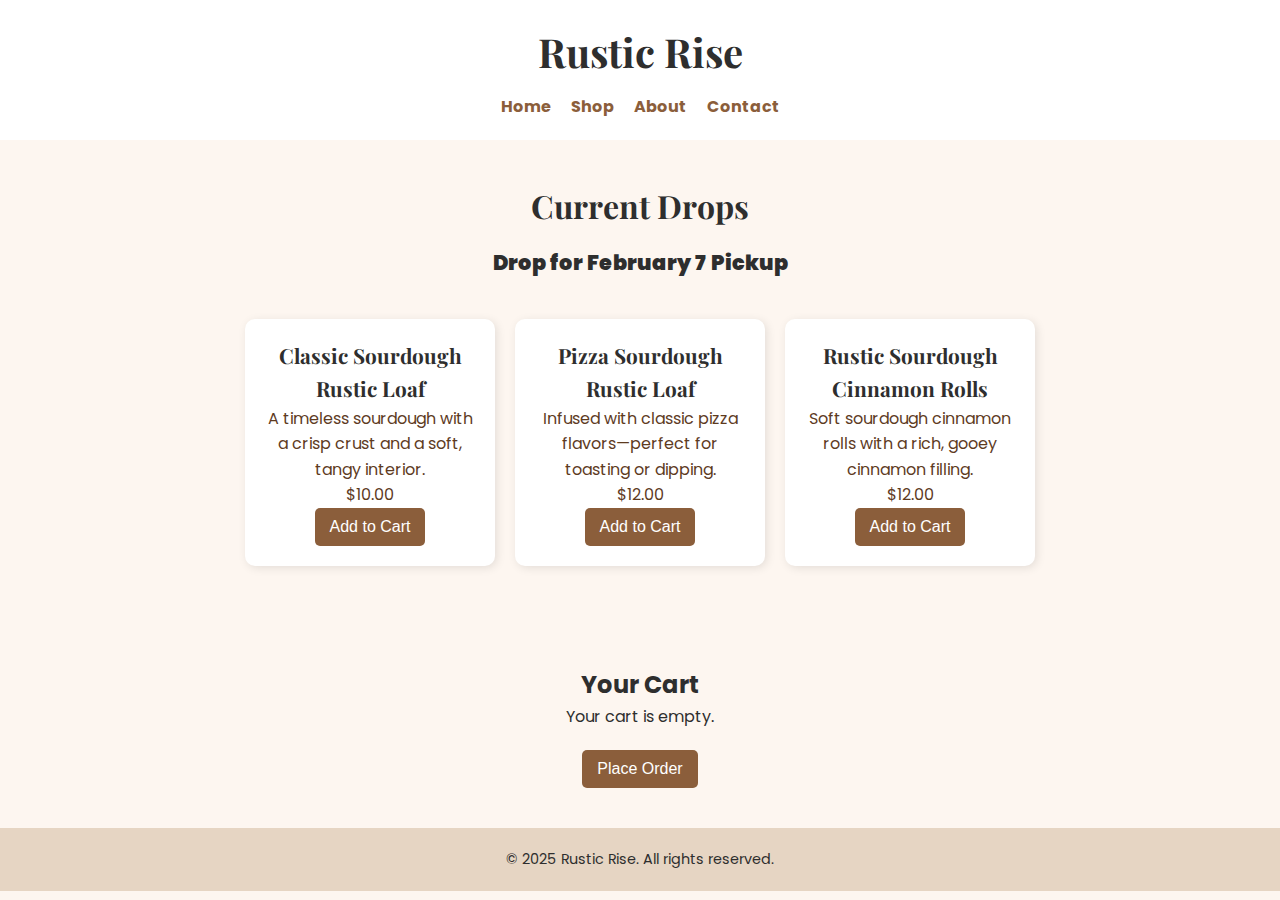
==== shop.html @ 36d509ca "Add files via upload" ====
<!DOCTYPE html>
<html lang="en">
<head>
  <meta charset="UTF-8" />
  <meta name="viewport" content="width=device-width, initial-scale=1" />
  <title>Rustic Rise | Shop</title>
  <link rel="stylesheet" href="style.css" />
</head>
<body>
  <header>
    <h1>Rustic Rise</h1>
    <nav>
      <ul>
        <li><a href="index.html">Home</a></li>
        <li><a href="shop.html">Shop</a></li>
        <li><a href="about.html">About</a></li>
        <li><a href="contact.html">Contact</a></li>
      </ul>
    </nav>
  </header>
  
  <main>
    <section class="shop">
      <h2>Current Drops</h2>
	  <p class="drop-date"><strong>Drop for February 7 Pickup</strong></p>
      <div class="product-list">
        <!-- Product 1 -->
        <div class="product">
          <h3>Classic Sourdough Rustic Loaf</h3>
          <p>A timeless sourdough with a crisp crust and a soft, tangy interior.</p>
          <p class="price">$10.00</p>
          <button onclick="addToCart(1, 'Classic Sourdough Rustic Loaf', 10.00)">Add to Cart</button>
        </div>
        <!-- Product 2 -->
        <div class="product">
          <h3>Pizza Sourdough Rustic Loaf</h3>
          <p>Infused with classic pizza flavors—perfect for toasting or dipping.</p>
          <p class="price">$12.00</p>
          <button onclick="addToCart(2, 'Pizza Sourdough Rustic Loaf', 12.00)">Add to Cart</button>
        </div>
        <!-- Product 3 -->
        <div class="product">
          <h3>Rustic Sourdough Cinnamon Rolls</h3>
          <p>Soft sourdough cinnamon rolls with a rich, gooey cinnamon filling.</p>
          <p class="price">$12.00</p>
          <button onclick="addToCart(3, 'Rustic Sourdough Cinnamon Rolls', 12.00)">Add to Cart</button>
        </div>
      </div>
    </section>
    
    <section class="cart-section">
      <h2>Your Cart</h2>
      <div id="cart">
        <p>Your cart is empty.</p>
      </div>
      <!-- Refresh Notice -->
      <p class="cart-refresh-note" style="display: none;"><strong>Note:</strong> Refresh the page to clear your cart and start over.</p>
      
      <!-- Place Order Button -->
      <div class="checkout-button" style="text-align: center; margin-top: 20px;">
        <button id="place-order" class="btn">Place Order</button>
      </div>
    </section>

   <!-- Checkout Modal -->
  <div id="checkout-modal" class="modal">
    <div class="modal-content">
      <span class="close">&times;</span>
      <h2>Place Your Order</h2>
      <form id="checkout-form">
        <!-- Customer Information -->
        <label for="first-name">First Name:</label>
        <input type="text" id="first-name" name="firstName" required>

        <label for="last-name">Last Name:</label>
        <input type="text" id="last-name" name="lastName" required>

        <label for="phone">Phone Number:</label>
        <input type="tel" id="phone" name="phone">

        <label for="email">Email:</label>
        <input type="email" id="email" name="email">

        <p><em>Note: Please provide at least a phone number or an email.</em></p>

        <!-- Payment Method -->
        <p>Please select your payment method:</p>
        <label>
          <input type="radio" name="payment" value="Cash" required> Cash
        </label><br>
        <label>
          <input type="radio" name="payment" value="Venmo" required> Venmo
        </label><br><br>
        
        <button type="submit" class="btn">Submit Order</button>
      </form>
    </div>
  </div>
  </main>
  
  <footer>
    <p>&copy; 2025 Rustic Rise. All rights reserved.</p>
  </footer>
  
  <script src="script.js"></script>
</body>
</html>
---- style.css ----
/* Rustic Rise Styling - Matching Social Media Theme */
@import url('https://fonts.googleapis.com/css2?family=Playfair+Display:wght@700&family=Poppins:wght@300;400&display=swap');

* {
  margin: 0;
  padding: 0;
  box-sizing: border-box;
}

body {
  font-family: 'Poppins', sans-serif;
  background-color: #FDF6F0;
  color: #2E2E2E;
  line-height: 1.6;
}

/* Header */
header {
  background-color: #fff;
  padding: 20px;
  text-align: center;
}

header h1 {
  font-family: 'Playfair Display', serif;
  font-size: 2.5em;
  color: #2E2E2E;
}

nav ul {
  list-style: none;
  display: flex;
  justify-content: center;
  gap: 20px;
  margin-top: 10px;
}

nav ul li a {
  text-decoration: none;
  color: #8B5E3B;
  font-weight: bold;
  transition: color 0.3s;
}

nav ul li a:hover {
  color: #5E3B1F;
}

/* Hero Section */
.hero {
  background: url('sourdough-texture.jpg') center/cover no-repeat;
  min-height: 60vh;
  display: flex;
  align-items: center;
  justify-content: center;
  text-align: center;
  color: #2E2E2E;
  padding: 40px;
}

.hero h2 {
  font-size: 2.2em;
  font-family: 'Playfair Display', serif;
  font-weight: bold;
}

.hero p {
  font-size: 1.2em;
  margin-top: 10px;
}

/* Shop Section */
.shop {
  text-align: center;
  padding: 40px;
}

.shop h2 {
  font-size: 2em;
  font-family: 'Playfair Display', serif;
  margin-bottom: 15px;
}

.drop-date {
  font-size: 1.3em;
  font-weight: bold;
  margin-bottom: 20px;
}

.product-list {
  display: flex;
  justify-content: center;
  gap: 20px;
  flex-wrap: wrap;
  padding: 20px;
}

.product {
  background: white;
  padding: 20px;
  border-radius: 10px;
  box-shadow: 2px 2px 10px rgba(0, 0, 0, 0.1);
  text-align: center;
  width: 250px;
}

.product h3 {
  font-size: 1.3em;
  font-family: 'Playfair Display', serif;
}

.product p {
  font-size: 1em;
  color: #5E3B1F;
}

button {
  background-color: #8B5E3B;
  color: white;
  border: none;
  padding: 10px 15px;
  font-size: 1em;
  border-radius: 5px;
  cursor: pointer;
}

button:hover {
  background-color: #5E3B1F;
}

/* Footer */
footer {
  text-align: center;
  padding: 20px;
  background-color: #E6D5C3;
  margin-top: 20px;
  font-size: 0.9em;
}

/* Checkout Modal Styling */
.modal {
  display: none; /* Hide by default */
  position: fixed;
  z-index: 1000;
  left: 0;
  top: 0;
  width: 100%;
  height: 100%;
  background-color: rgba(0, 0, 0, 0.5);
}

.modal-content {
  background-color: white;
  padding: 20px;
  border-radius: 10px;
  width: 90%;
  max-width: 500px;
  margin: 10% auto;
  text-align: left;
  position: relative;
  box-shadow: 0px 4px 10px rgba(0, 0, 0, 0.2);
}

.modal .close {
  position: absolute;
  right: 15px;
  top: 10px;
  font-size: 1.5em;
  cursor: pointer;
}

/* Checkout Form Styling */
.modal-content form {
  display: flex;
  flex-direction: column;
  gap: 10px;
}

.modal-content label {
  font-weight: bold;
}

.modal-content input[type="text"],
.modal-content input[type="tel"],
.modal-content input[type="email"] {
  width: 100%;
  padding: 8px;
  border: 1px solid #ccc;
  border-radius: 5px;
}

.modal-content p {
  font-size: 0.9em;
  color: #555;
}

.modal-content button {
  width: 100%;
  padding: 10px;
  font-size: 1em;
}


/* Cart Section Styling */
.cart-section {
  text-align: center;
  margin: 40px auto;
  max-width: 600px;
}

#cart table {
  width: 100%;
  border-collapse: collapse;
  margin: 0 auto;
}

#cart th, #cart td {
  padding: 10px;
  text-align: center;
}

#cart th {
  background-color: #e6d5c3;
  font-weight: bold;
}

#cart td {
  border-bottom: 1px solid #ddd;
}

#cart .total-row {
  font-weight: bold;
}

/* Contact Form Styling */
.contact-form {
  max-width: 600px;
  margin: 0 auto;
  padding: 20px;
  background: white;
  border-radius: 10px;
  box-shadow: 2px 2px 10px rgba(0, 0, 0, 0.1);
}

.contact-form label {
  display: block;
  font-weight: bold;
  margin-top: 10px;
}

.contact-form input,
.contact-form textarea {
  width: 100%;
  padding: 8px;
  margin-top: 5px;
  border: 1px solid #ccc;
  border-radius: 5px;
}

.contact-form textarea {
  height: 100px;
}

.contact-form button {
  display: block;
  width: 100%;
  padding: 10px;
  font-size: 1em;
  background-color: #8B5E3B;
  color: white;
  border: none;
  border-radius: 5px;
  margin-top: 15px;
  cursor: pointer;
}

.contact-form button:hover {
  background-color: #5E3B1F;
}

/* Fix for Order Confirmation Text */
.modal-content pre {
  white-space: pre-wrap; /* Ensures text wraps inside the box */
  word-wrap: break-word;  /* Breaks long words to fit */
  overflow-wrap: break-word;
  max-width: 100%; /* Ensures text does not exceed modal width */
}
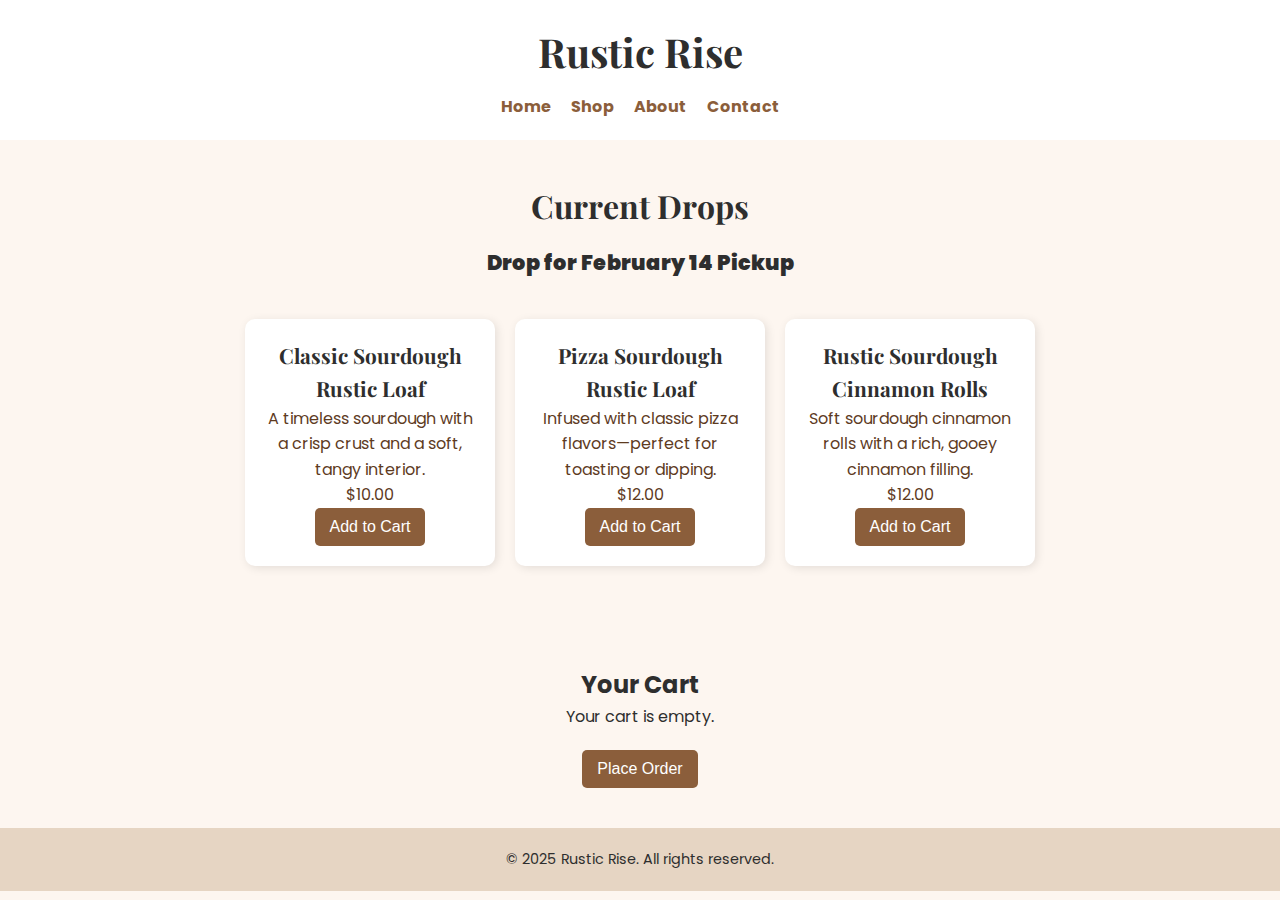
==== commit 46397deb: "Add files via upload" ====
--- a/shop.html
+++ b/shop.html
@@ -22,29 +22,34 @@
   <main>
     <section class="shop">
       <h2>Current Drops</h2>
-	  <p class="drop-date"><strong>Drop for February 7 Pickup</strong></p>
+	  <p class="drop-date"><strong>Drop for February 14 Pickup</strong></p>
+	  <p id="order-limit-note" class="order-limit-note" style="display: none;">
+		  <strong>Missed ordering your bread? Come back next week to order!</strong>
+	  </p>
       <div class="product-list">
-        <!-- Product 1 -->
-        <div class="product">
-          <h3>Classic Sourdough Rustic Loaf</h3>
-          <p>A timeless sourdough with a crisp crust and a soft, tangy interior.</p>
-          <p class="price">$10.00</p>
-          <button onclick="addToCart(1, 'Classic Sourdough Rustic Loaf', 10.00)">Add to Cart</button>
-        </div>
-        <!-- Product 2 -->
-        <div class="product">
-          <h3>Pizza Sourdough Rustic Loaf</h3>
-          <p>Infused with classic pizza flavors—perfect for toasting or dipping.</p>
-          <p class="price">$12.00</p>
-          <button onclick="addToCart(2, 'Pizza Sourdough Rustic Loaf', 12.00)">Add to Cart</button>
-        </div>
-        <!-- Product 3 -->
-        <div class="product">
-          <h3>Rustic Sourdough Cinnamon Rolls</h3>
-          <p>Soft sourdough cinnamon rolls with a rich, gooey cinnamon filling.</p>
-          <p class="price">$12.00</p>
-          <button onclick="addToCart(3, 'Rustic Sourdough Cinnamon Rolls', 12.00)">Add to Cart</button>
-        </div>
+       <!-- Product 1 -->
+		<div class="product">
+		  <h3>Classic Sourdough Rustic Loaf</h3>
+		  <p>A timeless sourdough with a crisp crust and a soft, tangy interior.</p>
+		  <p class="price">$10.00</p>
+		  <button onclick="addToCart(1, 'Classic Sourdough Rustic Loaf', 10.00, 5)" data-limit="5">Add to Cart</button>
+		</div>
+
+		<!-- Product 2 -->
+		<div class="product">
+		  <h3>Pizza Sourdough Rustic Loaf</h3>
+		  <p>Infused with classic pizza flavors—perfect for toasting or dipping.</p>
+		  <p class="price">$12.00</p>
+		  <button onclick="addToCart(2, 'Pizza Sourdough Rustic Loaf', 12.00, 3)" data-limit="3">Add to Cart</button>
+		</div>
+
+		<!-- Product 3 -->
+		<div class="product">
+		  <h3>Rustic Sourdough Cinnamon Rolls</h3>
+		  <p>Soft sourdough cinnamon rolls with a rich, gooey cinnamon filling.</p>
+		  <p class="price">$12.00</p>
+		  <button onclick="addToCart(3, 'Rustic Sourdough Cinnamon Rolls', 12.00, 4)" data-limit="4">Add to Cart</button>
+		</div>
       </div>
     </section>
     
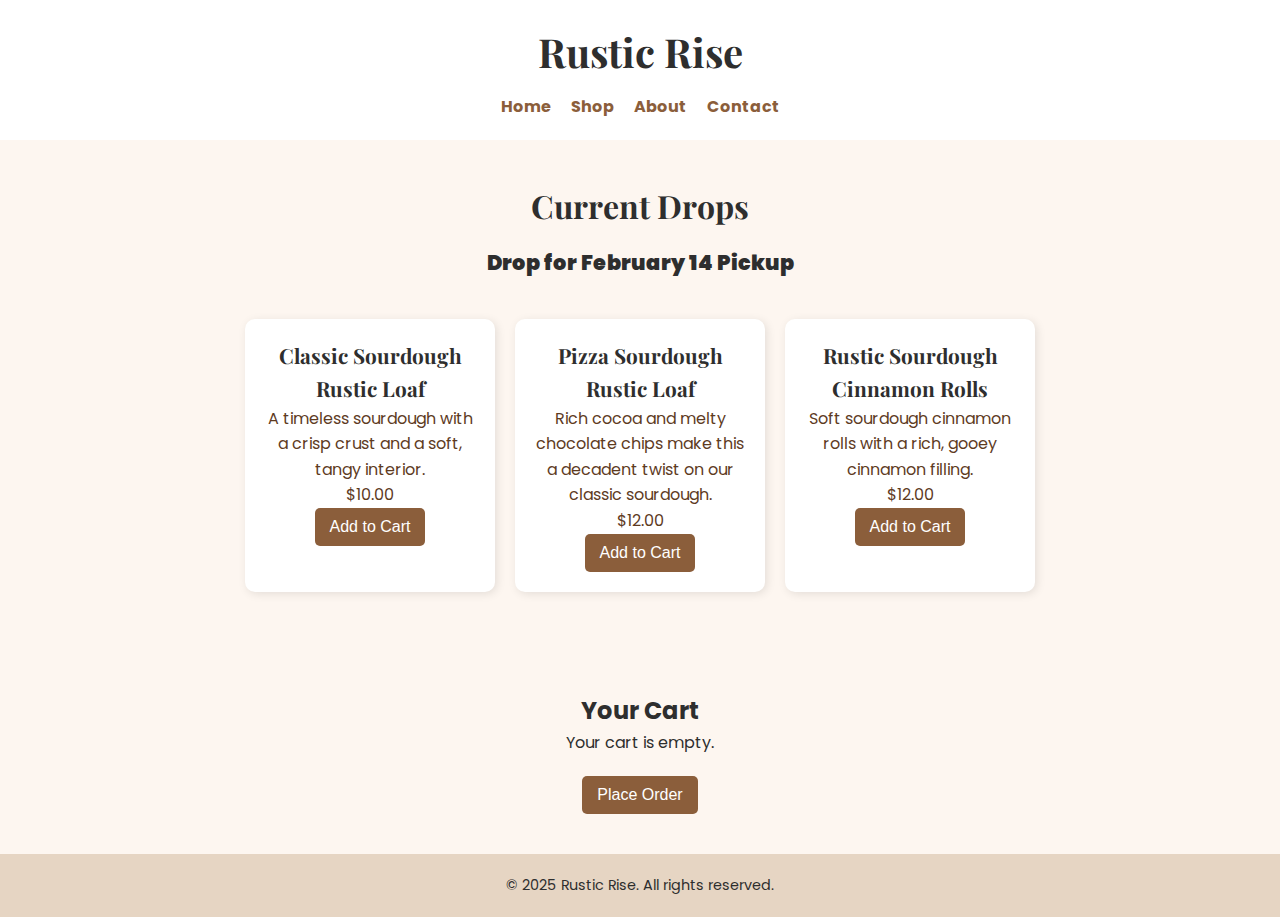
==== commit 2c344ead: "Add files via upload" ====
--- a/shop.html
+++ b/shop.html
@@ -32,15 +32,15 @@
 		  <h3>Classic Sourdough Rustic Loaf</h3>
 		  <p>A timeless sourdough with a crisp crust and a soft, tangy interior.</p>
 		  <p class="price">$10.00</p>
-		  <button onclick="addToCart(1, 'Classic Sourdough Rustic Loaf', 10.00, 5)" data-limit="5">Add to Cart</button>
+		  <button onclick="addToCart(1, 'Classic Sourdough Rustic Loaf', 10.00, 6)" data-limit="6">Add to Cart</button>
 		</div>
 
 		<!-- Product 2 -->
 		<div class="product">
 		  <h3>Pizza Sourdough Rustic Loaf</h3>
-		  <p>Infused with classic pizza flavors—perfect for toasting or dipping.</p>
+		  <p>Rich cocoa and melty chocolate chips make this a decadent twist on our classic sourdough.</p>
 		  <p class="price">$12.00</p>
-		  <button onclick="addToCart(2, 'Pizza Sourdough Rustic Loaf', 12.00, 3)" data-limit="3">Add to Cart</button>
+		  <button onclick="addToCart(2, 'Double Chocolate Sourdough Rustic Loaf', 12.00, 6)" data-limit="6">Add to Cart</button>
 		</div>
 
 		<!-- Product 3 -->
@@ -103,6 +103,11 @@
   </div>
   </main>
   
+  <button id="reset-orders" style="display: none; margin-top: 20px; padding: 10px; background-color: #d9534f; color: white; border: none; border-radius: 5px; cursor: pointer;">
+  Reset Weekly Orders
+  </button>
+
+  
   <footer>
     <p>&copy; 2025 Rustic Rise. All rights reserved.</p>
   </footer>
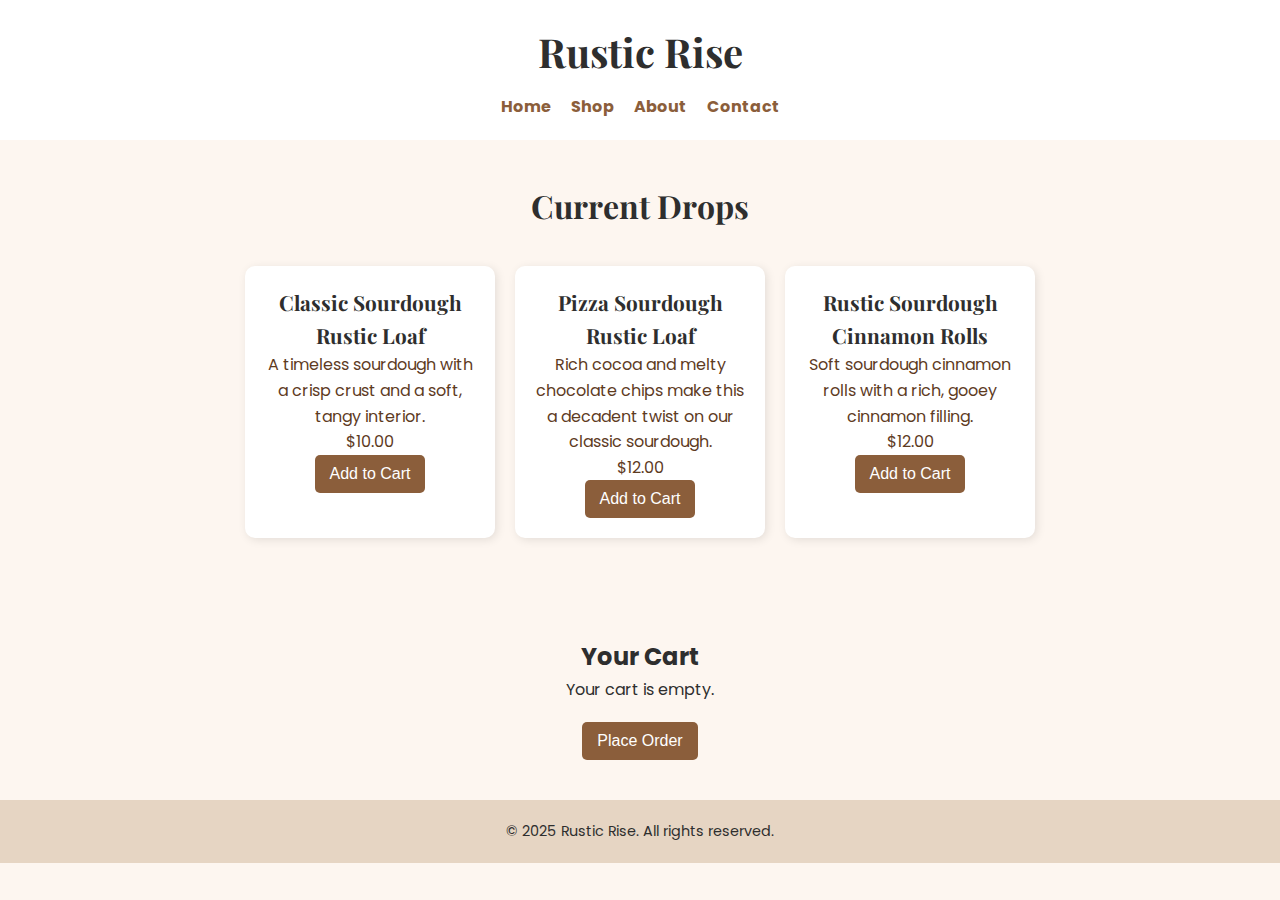
==== commit 79dcb3b2: "Add files via upload" ====
--- a/shop.html
+++ b/shop.html
@@ -20,11 +20,10 @@
   </header>
   
   <main>
-    <section class="shop">
-      <h2>Current Drops</h2>
-	  <p class="drop-date"><strong>Drop for February 14 Pickup</strong></p>
+    <section class="shop hidden-until-ready">
+	  <h2>Current Drops</h2>
 	  <p id="order-limit-note" class="order-limit-note" style="display: none;">
-		  <strong>Missed ordering your bread? Come back next week to order!</strong>
+		<strong>Missed ordering your bread? Come back next week to order!</strong>
 	  </p>
       <div class="product-list">
        <!-- Product 1 -->
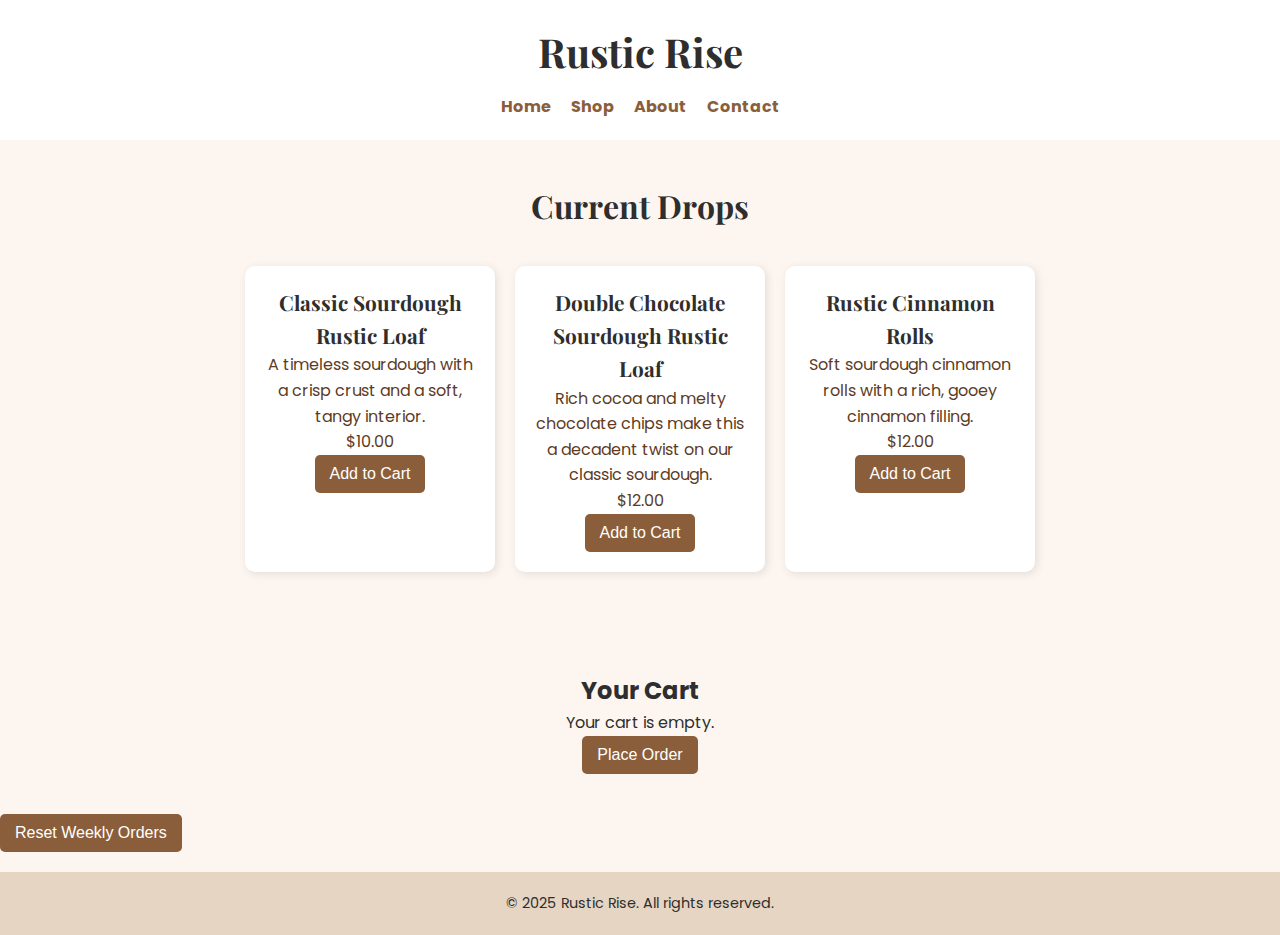
==== commit 8e8864be: "Add files via upload" ====
--- a/shop.html
+++ b/shop.html
@@ -1,116 +1,82 @@
 <!DOCTYPE html>
 <html lang="en">
 <head>
-  <meta charset="UTF-8" />
-  <meta name="viewport" content="width=device-width, initial-scale=1" />
-  <title>Rustic Rise | Shop</title>
-  <link rel="stylesheet" href="style.css" />
+    <meta charset="UTF-8">
+    <meta name="viewport" content="width=device-width, initial-scale=1">
+    <title>Rustic Rise | Shop</title>
+    <link rel="stylesheet" href="style.css">
 </head>
 <body>
-  <header>
+
+<header>
     <h1>Rustic Rise</h1>
     <nav>
-      <ul>
-        <li><a href="index.html">Home</a></li>
-        <li><a href="shop.html">Shop</a></li>
-        <li><a href="about.html">About</a></li>
-        <li><a href="contact.html">Contact</a></li>
-      </ul>
+        <ul>
+            <li><a href="index.html">Home</a></li>
+            <li><a href="shop.html">Shop</a></li>
+            <li><a href="about.html">About</a></li>
+            <li><a href="contact.html">Contact</a></li>
+        </ul>
     </nav>
-  </header>
-  
-  <main>
-    <section class="shop hidden-until-ready">
-	  <h2>Current Drops</h2>
-	  <p id="order-limit-note" class="order-limit-note" style="display: none;">
-		<strong>Missed ordering your bread? Come back next week to order!</strong>
-	  </p>
-      <div class="product-list">
-       <!-- Product 1 -->
-		<div class="product">
-		  <h3>Classic Sourdough Rustic Loaf</h3>
-		  <p>A timeless sourdough with a crisp crust and a soft, tangy interior.</p>
-		  <p class="price">$10.00</p>
-		  <button onclick="addToCart(1, 'Classic Sourdough Rustic Loaf', 10.00, 6)" data-limit="6">Add to Cart</button>
-		</div>
+</header>
 
-		<!-- Product 2 -->
-		<div class="product">
-		  <h3>Pizza Sourdough Rustic Loaf</h3>
-		  <p>Rich cocoa and melty chocolate chips make this a decadent twist on our classic sourdough.</p>
-		  <p class="price">$12.00</p>
-		  <button onclick="addToCart(2, 'Double Chocolate Sourdough Rustic Loaf', 12.00, 6)" data-limit="6">Add to Cart</button>
-		</div>
+<main>
+    <section class="shop">
+        <h2>Current Drops</h2>
+        <p id="order-limit-note" class="order-limit-note" style="display: none;">
+            <strong>Missed ordering your bread? Come back next week to order!</strong>
+        </p>
 
-		<!-- Product 3 -->
-		<div class="product">
-		  <h3>Rustic Sourdough Cinnamon Rolls</h3>
-		  <p>Soft sourdough cinnamon rolls with a rich, gooey cinnamon filling.</p>
-		  <p class="price">$12.00</p>
-		  <button onclick="addToCart(3, 'Rustic Sourdough Cinnamon Rolls', 12.00, 4)" data-limit="4">Add to Cart</button>
-		</div>
-      </div>
-    </section>
-    
-    <section class="cart-section">
-      <h2>Your Cart</h2>
-      <div id="cart">
-        <p>Your cart is empty.</p>
-      </div>
-      <!-- Refresh Notice -->
-      <p class="cart-refresh-note" style="display: none;"><strong>Note:</strong> Refresh the page to clear your cart and start over.</p>
-      
-      <!-- Place Order Button -->
-      <div class="checkout-button" style="text-align: center; margin-top: 20px;">
-        <button id="place-order" class="btn">Place Order</button>
-      </div>
+        <div class="product-list">
+            <!-- Product 1 -->
+            <div class="product">
+                <h3>Classic Sourdough Rustic Loaf</h3>
+                <p>A timeless sourdough with a crisp crust and a soft, tangy interior.</p>
+                <p class="price">$10.00</p>
+                <button class="add-to-cart" data-id="1" data-name="Classic Sourdough Rustic Loaf" data-price="10.00" data-limit="6">
+                    Add to Cart
+                </button>
+            </div>
+
+            <!-- Product 2 -->
+            <div class="product">
+                <h3>Double Chocolate Sourdough Rustic Loaf</h3>
+                <p>Rich cocoa and melty chocolate chips make this a decadent twist on our classic sourdough.</p>
+                <p class="price">$12.00</p>
+                <button class="add-to-cart" data-id="2" data-name="Double Chocolate Sourdough Rustic Loaf" data-price="12.00" data-limit="6">
+                    Add to Cart
+                </button>
+            </div>
+
+            <!-- Product 3 -->
+            <div class="product">
+                <h3>Rustic Cinnamon Rolls</h3>
+                <p>Soft sourdough cinnamon rolls with a rich, gooey cinnamon filling.</p>
+                <p class="price">$12.00</p>
+                <button class="add-to-cart" data-id="3" data-name="Rustic Cinnamon Rolls" data-price="12.00" data-limit="4">
+                    Add to Cart
+                </button>
+            </div>
+        </div>
     </section>
 
-   <!-- Checkout Modal -->
-  <div id="checkout-modal" class="modal">
-    <div class="modal-content">
-      <span class="close">&times;</span>
-      <h2>Place Your Order</h2>
-      <form id="checkout-form">
-        <!-- Customer Information -->
-        <label for="first-name">First Name:</label>
-        <input type="text" id="first-name" name="firstName" required>
+    <section class="cart-section">
+        <h2>Your Cart</h2>
+        <div id="cart">
+            <p>Your cart is empty.</p>
+        </div>
+        <button id="place-order" class="btn">Place Order</button>
+    </section>
 
-        <label for="last-name">Last Name:</label>
-        <input type="text" id="last-name" name="lastName" required>
+    <!-- Admin Reset Orders Button -->
+    <button id="reset-orders" class="admin-reset">Reset Weekly Orders</button>
 
-        <label for="phone">Phone Number:</label>
-        <input type="tel" id="phone" name="phone">
+</main>
 
-        <label for="email">Email:</label>
-        <input type="email" id="email" name="email">
+<footer>
+    <p>&copy; 2025 Rustic Rise. All rights reserved.</p>
+</footer>
 
-        <p><em>Note: Please provide at least a phone number or an email.</em></p>
-
-        <!-- Payment Method -->
-        <p>Please select your payment method:</p>
-        <label>
-          <input type="radio" name="payment" value="Cash" required> Cash
-        </label><br>
-        <label>
-          <input type="radio" name="payment" value="Venmo" required> Venmo
-        </label><br><br>
-        
-        <button type="submit" class="btn">Submit Order</button>
-      </form>
-    </div>
-  </div>
-  </main>
-  
-  <button id="reset-orders" style="display: none; margin-top: 20px; padding: 10px; background-color: #d9534f; color: white; border: none; border-radius: 5px; cursor: pointer;">
-  Reset Weekly Orders
-  </button>
-
-  
-  <footer>
-    <p>&copy; 2025 Rustic Rise. All rights reserved.</p>
-  </footer>
-  
-  <script src="script.js"></script>
+<script src="script.js"></script>
 </body>
 </html>
